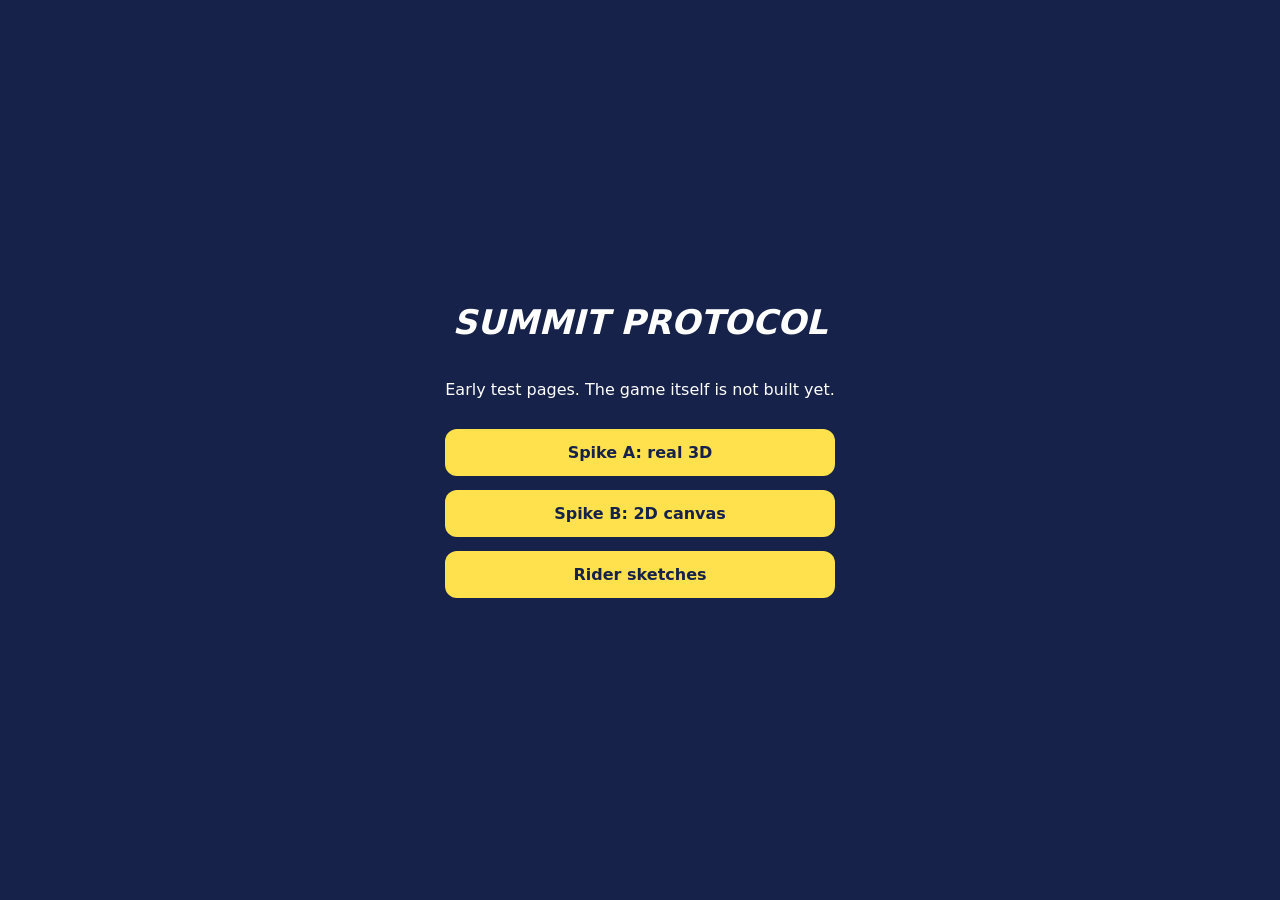
==== index.html @ e4a75405 "Rendering spikes (3D and 2D) and rider look sketches Throwaway test pages for choosing the renderer " ====
<!doctype html>
<html lang="en">
<head>
<meta charset="utf-8">
<meta name="viewport" content="width=device-width,initial-scale=1">
<title>Summit Protocol</title>
<style>body{margin:0;min-height:100vh;display:grid;place-content:center;gap:14px;background:#16224a;color:#fff;font-family:system-ui,sans-serif;text-align:center}
h1{font:italic 900 34px system-ui,sans-serif;margin:0 0 8px}a{display:block;padding:14px 22px;border-radius:12px;background:#ffe14d;color:#16224a;font-weight:800;text-decoration:none}</style>
</head>
<body>
<h1>SUMMIT PROTOCOL</h1>
<p>Early test pages. The game itself is not built yet.</p>
<a href="spikes/spike3d.html">Spike A: real 3D</a>
<a href="spikes/spike2d.html">Spike B: 2D canvas</a>
<a href="spikes/riders.html">Rider sketches</a>
</body>
</html>
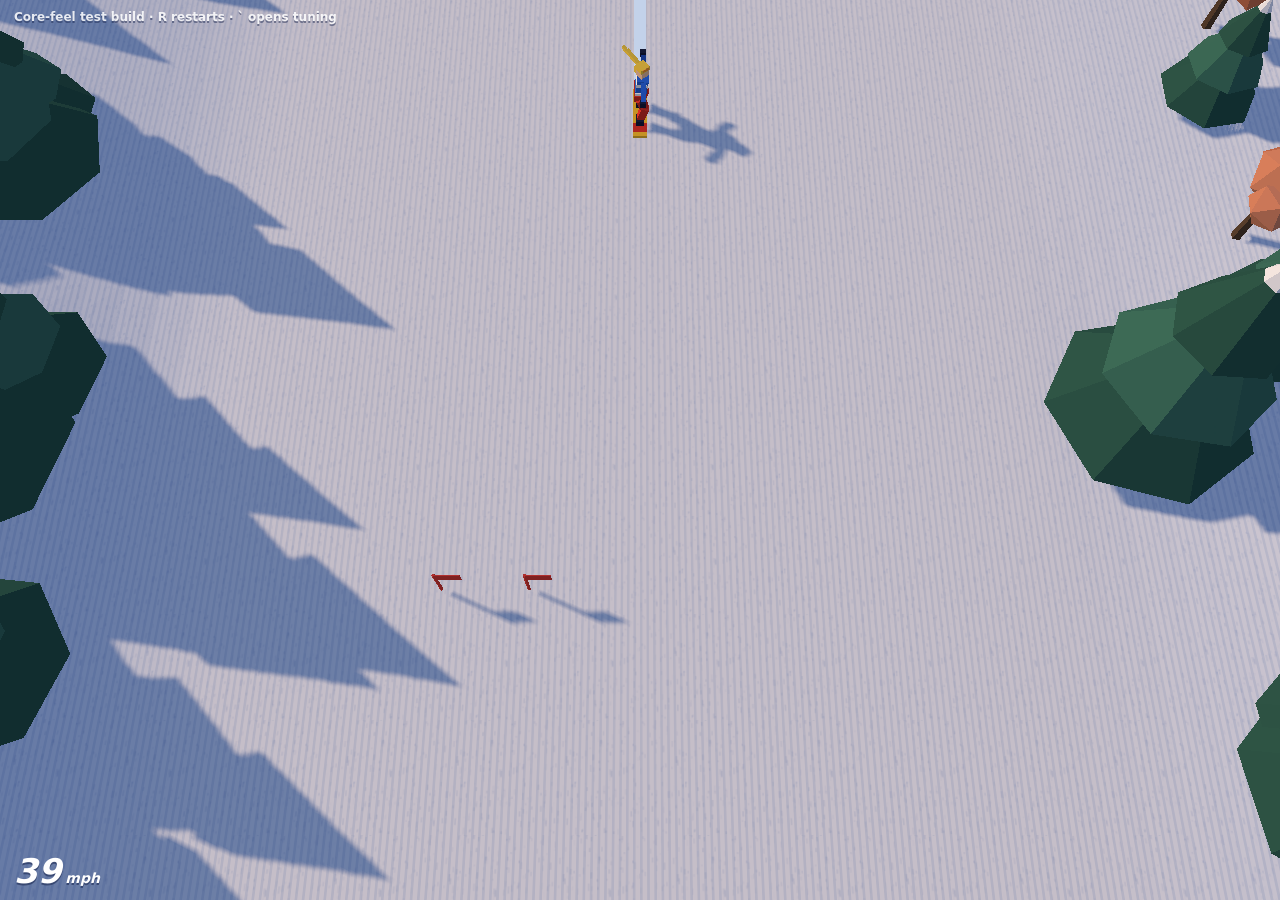
==== commit aeb16b1c: "Core feel: riding, jumps, spins, flips, camera, tuning panel; project docs and milestones Real 3D re" ====
--- a/index.html
+++ b/index.html
@@ -2,16 +2,33 @@
 <html lang="en">
 <head>
 <meta charset="utf-8">
-<meta name="viewport" content="width=device-width,initial-scale=1">
+<meta name="viewport" content="width=device-width,initial-scale=1,viewport-fit=cover,user-scalable=no">
+<meta name="theme-color" content="#16224a">
 <title>Summit Protocol</title>
-<style>body{margin:0;min-height:100vh;display:grid;place-content:center;gap:14px;background:#16224a;color:#fff;font-family:system-ui,sans-serif;text-align:center}
-h1{font:italic 900 34px system-ui,sans-serif;margin:0 0 8px}a{display:block;padding:14px 22px;border-radius:12px;background:#ffe14d;color:#16224a;font-weight:800;text-decoration:none}</style>
+<link rel="stylesheet" href="css/style.css">
 </head>
 <body>
-<h1>SUMMIT PROTOCOL</h1>
-<p>Early test pages. The game itself is not built yet.</p>
-<a href="spikes/spike3d.html">Spike A: real 3D</a>
-<a href="spikes/spike2d.html">Spike B: 2D canvas</a>
-<a href="spikes/riders.html">Rider sketches</a>
+<canvas id="view"></canvas>
+
+<!-- In-run display. Menus and the full HUD are added by later milestones. -->
+<div id="hud">
+  <div id="hud-speed"><span id="speed-value">0</span><small id="speed-unit">mph</small></div>
+  <div id="hud-air"></div>
+  <div id="callout"></div>
+  <div id="charge"><i></i></div>
+  <div id="build-note">Core-feel test build · R restarts · ` opens tuning</div>
+</div>
+
+<!-- Touch controls: shown on touch devices only. -->
+<div id="touch">
+  <button class="pad" data-btn="brake" id="btn-brake">BRAKE</button>
+  <button class="pad" data-btn="boost" id="btn-boost">BOOST</button>
+  <button class="pad big" data-btn="jump" id="btn-jump">JUMP</button>
+</div>
+
+<div id="rotate"><div><b>Turn your phone sideways</b><span>Summit Protocol plays in landscape.</span></div></div>
+<div id="debug" hidden></div>
+
+<script type="module" src="js/main.js"></script>
 </body>
 </html>
--- a/css/style.css
+++ b/css/style.css
@@ -0,0 +1,61 @@
+/* Summit Protocol. System fonts only; animate only transform and opacity. */
+:root {
+  --ink: #16224a;
+  --hot: #ffe14d;
+  --pink: #e5246f;
+  --blue: #2f6fe4;
+  --safe-l: env(safe-area-inset-left, 0px);
+  --safe-r: env(safe-area-inset-right, 0px);
+  --safe-t: env(safe-area-inset-top, 0px);
+  --safe-b: env(safe-area-inset-bottom, 0px);
+  --display: italic 900 1em "Arial Black", "Segoe UI Black", system-ui, sans-serif;
+}
+* { box-sizing: border-box; }
+html, body { margin: 0; height: 100%; overflow: hidden; background: #dfe7f3; font-family: system-ui, sans-serif;
+  touch-action: none; user-select: none; -webkit-user-select: none; -webkit-touch-callout: none; overscroll-behavior: none; }
+#view { position: fixed; inset: 0; width: 100%; height: 100%; display: block; }
+
+/* ---- in-run display ---- */
+#hud { position: fixed; inset: 0; pointer-events: none; color: #fff; text-shadow: 0 2px 0 rgba(22, 34, 74, .55); }
+#hud-speed { position: absolute; left: calc(14px + var(--safe-l)); bottom: calc(12px + var(--safe-b)); font: var(--display); font-size: 34px; line-height: 1; }
+#hud-speed small { font-size: 14px; margin-left: 4px; }
+#hud-air { position: absolute; right: calc(14px + var(--safe-r)); top: calc(10px + var(--safe-t)); font-weight: 700; font-size: 13px; text-align: right; }
+#callout { position: absolute; left: 0; right: 0; top: 16%; text-align: center; font: var(--display); font-size: clamp(30px, 9vh, 64px);
+  color: var(--hot); -webkit-text-stroke: 2px var(--pink); text-shadow: 0 4px 0 var(--ink); opacity: 0; transform: scale(.6) skewX(-6deg); }
+#callout.show { animation: callout 1.5s ease-out both; }
+@keyframes callout {
+  0% { opacity: 0; transform: scale(.5) skewX(-6deg); }
+  12% { opacity: 1; transform: scale(1.15) skewX(-6deg); }
+  22% { transform: scale(1) skewX(-6deg); }
+  75% { opacity: 1; transform: scale(1) skewX(-6deg); }
+  100% { opacity: 0; transform: scale(1.05) translateY(-12px) skewX(-6deg); }
+}
+#charge { position: absolute; left: 50%; top: 9%; width: 120px; height: 8px; margin-left: -60px; border-radius: 4px; background: rgba(22, 34, 74, .35); opacity: 0; overflow: hidden; }
+#charge i { display: block; height: 100%; width: 100%; background: var(--hot); transform-origin: left; transform: scaleX(0); }
+#build-note { position: absolute; left: calc(14px + var(--safe-l)); top: calc(10px + var(--safe-t)); font-size: 12px; font-weight: 600; opacity: .85; }
+
+/* ---- touch buttons ---- */
+#touch { display: none; position: fixed; right: calc(14px + var(--safe-r)); bottom: calc(14px + var(--safe-b)); gap: 10px; align-items: flex-end; }
+@media (pointer: coarse) { #touch { display: flex; } }
+.pad { width: 68px; height: 68px; border-radius: 50%; border: 3px solid #fff; background: rgba(22, 34, 74, .45); color: #fff;
+  font: var(--display); font-size: 12px; touch-action: none; padding: 0; }
+.pad.big { width: 92px; height: 92px; font-size: 16px; background: rgba(229, 36, 111, .7); }
+.pad.down { transform: scale(.92); background: var(--hot); color: var(--ink); }
+
+/* ---- rotate prompt: phones in portrait ---- */
+#rotate { display: none; position: fixed; inset: 0; background: var(--ink); color: #fff; place-items: center; text-align: center; padding: 24px; z-index: 50; }
+#rotate b { display: block; font: var(--display); font-size: 26px; margin-bottom: 8px; }
+@media (orientation: portrait) and (pointer: coarse) { #rotate { display: grid; } }
+
+/* ---- tuning panel ---- */
+#debug { position: fixed; top: 0; right: 0; bottom: 0; width: min(340px, 90vw); overflow-y: auto; background: rgba(16, 22, 48, .93); color: #fff;
+  font-size: 12px; padding: 10px 12px calc(12px + var(--safe-b)); z-index: 40; touch-action: pan-y; user-select: text; -webkit-user-select: text; }
+#debug h3 { margin: 12px 0 4px; font: var(--display); font-size: 14px; color: var(--hot); text-transform: uppercase; }
+#debug label { display: flex; justify-content: space-between; align-items: center; gap: 8px; padding: 2px 0; }
+#debug label.changed span { color: var(--hot); }
+#debug input { width: 84px; background: #0b1024; color: #fff; border: 1px solid #44508a; border-radius: 4px; padding: 3px 5px; font: inherit; }
+#debug .bar { display: flex; gap: 6px; flex-wrap: wrap; position: sticky; top: -10px; background: rgba(16, 22, 48, .98); padding: 8px 0; }
+#debug button { background: var(--blue); color: #fff; border: 0; border-radius: 6px; padding: 6px 10px; font: inherit; font-weight: 700; }
+#debug .fps { margin-left: auto; align-self: center; opacity: .8; }
+
+@media (prefers-reduced-motion: reduce) { #callout.show { animation-duration: .01s; opacity: 1; } }
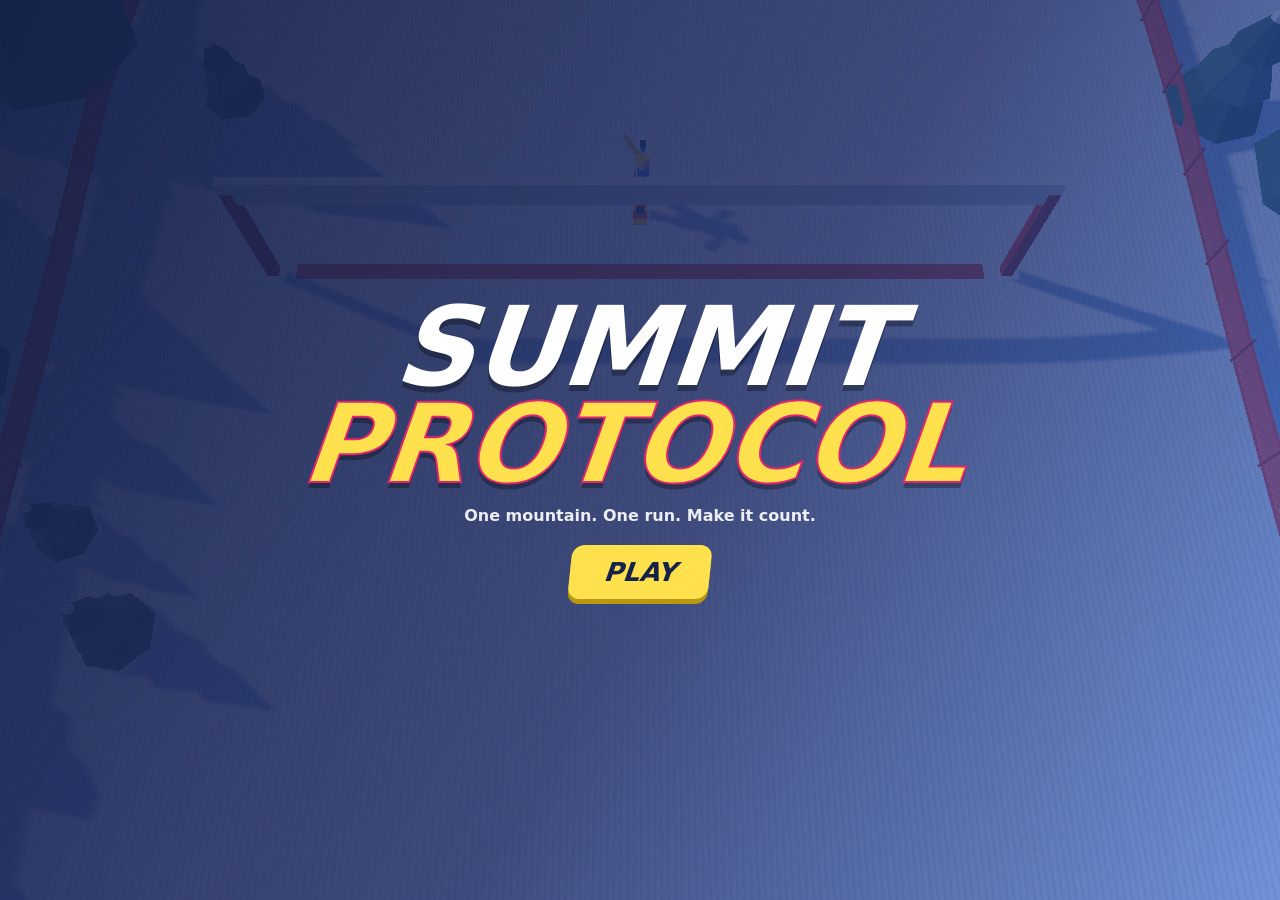
==== commit 59cab82d: "Menus, Race and Tricks Run modes, power meter Title > mode > level > rider screens, pause and result" ====
--- a/index.html
+++ b/index.html
@@ -7,23 +7,80 @@
 <title>Summit Protocol</title>
 <link rel="stylesheet" href="css/style.css">
 </head>
-<body>
+<body class="in-menu">
 <canvas id="view"></canvas>
 
-<!-- In-run display. Menus and the full HUD are added by later milestones. -->
+<!-- In-run display -->
 <div id="hud">
+  <button id="btn-pause" aria-label="Pause">II</button>
+  <div id="hud-top"></div>
+  <div id="meter" aria-hidden="true"><i id="meter-fill"></i><b id="meter-mark"></b></div>
   <div id="hud-speed"><span id="speed-value">0</span><small id="speed-unit">mph</small></div>
   <div id="hud-air"></div>
   <div id="callout"></div>
+  <div id="flash"></div>
   <div id="charge"><i></i></div>
-  <div id="build-note">Core-feel test build · R restarts · ` opens tuning</div>
+  <div id="countdown"></div>
 </div>
 
 <!-- Touch controls: shown on touch devices only. -->
 <div id="touch">
+  <button class="pad" data-btn="adrenaline" id="btn-adrenaline">GO!</button>
   <button class="pad" data-btn="brake" id="btn-brake">BRAKE</button>
   <button class="pad" data-btn="boost" id="btn-boost">BOOST</button>
   <button class="pad big" data-btn="jump" id="btn-jump">JUMP</button>
+</div>
+
+<!-- Menus: flat screens over the live mountain. js/ui.js fills the lists. -->
+<div id="menu">
+  <section class="screen" data-screen="title">
+    <div class="title-block">
+      <h1>SUMMIT<br><span>PROTOCOL</span></h1>
+      <p>One mountain. One run. Make it count.</p>
+      <button class="cta" data-go="mode">PLAY</button>
+    </div>
+  </section>
+
+  <section class="screen" data-screen="mode" hidden>
+    <header><button class="back" data-go="title">&lsaquo; Back</button><h2>Choose your run</h2></header>
+    <div class="cards two" id="mode-list"></div>
+  </section>
+
+  <section class="screen" data-screen="level" hidden>
+    <header><button class="back" data-go="mode">&lsaquo; Back</button><h2>Choose a mountain</h2><span class="crumb" id="crumb-level"></span></header>
+    <div class="cards six" id="level-list"></div>
+  </section>
+
+  <section class="screen" data-screen="rider" hidden>
+    <header><button class="back" data-go="level">&lsaquo; Back</button><h2>Choose a rider</h2><span class="crumb" id="crumb-rider"></span></header>
+    <div class="rider-layout">
+      <div id="rider-card"></div>
+      <div class="rider-side">
+        <div class="cards slots" id="rider-list"></div>
+        <button class="cta" id="btn-start">DROP IN</button>
+      </div>
+    </div>
+  </section>
+
+  <section class="screen" data-screen="pause" hidden>
+    <div class="panel">
+      <h2>Paused</h2>
+      <button class="cta" data-act="resume">RESUME</button>
+      <button class="plain" data-act="restart">Restart run</button>
+      <button class="plain" data-act="quit">Quit to menu</button>
+    </div>
+  </section>
+
+  <section class="screen" data-screen="results" hidden>
+    <div class="panel wide">
+      <h2 id="results-title">Finished</h2>
+      <div id="results-body"></div>
+      <div class="row">
+        <button class="cta" data-act="restart">RETRY</button>
+        <button class="plain" data-act="quit">Menu</button>
+      </div>
+    </div>
+  </section>
 </div>
 
 <div id="rotate"><div><b>Turn your phone sideways</b><span>Summit Protocol plays in landscape.</span></div></div>
--- a/css/style.css
+++ b/css/style.css
@@ -1,9 +1,11 @@
 /* Summit Protocol. System fonts only; animate only transform and opacity. */
 :root {
   --ink: #16224a;
+  --ink-2: #22326b;
   --hot: #ffe14d;
   --pink: #e5246f;
   --blue: #2f6fe4;
+  --red: #e0362c;
   --safe-l: env(safe-area-inset-left, 0px);
   --safe-r: env(safe-area-inset-right, 0px);
   --safe-t: env(safe-area-inset-top, 0px);
@@ -13,16 +15,29 @@
 * { box-sizing: border-box; }
 html, body { margin: 0; height: 100%; overflow: hidden; background: #dfe7f3; font-family: system-ui, sans-serif;
   touch-action: none; user-select: none; -webkit-user-select: none; -webkit-touch-callout: none; overscroll-behavior: none; }
+button { font: inherit; color: inherit; cursor: pointer; -webkit-tap-highlight-color: transparent; }
 #view { position: fixed; inset: 0; width: 100%; height: 100%; display: block; }
 
 /* ---- in-run display ---- */
 #hud { position: fixed; inset: 0; pointer-events: none; color: #fff; text-shadow: 0 2px 0 rgba(22, 34, 74, .55); }
-#hud-speed { position: absolute; left: calc(14px + var(--safe-l)); bottom: calc(12px + var(--safe-b)); font: var(--display); font-size: 34px; line-height: 1; }
+body.in-menu #hud, body.in-menu #touch { display: none; }
+#hud-speed { position: absolute; left: calc(46px + var(--safe-l)); bottom: calc(12px + var(--safe-b)); font: var(--display); font-size: 34px; line-height: 1; }
 #hud-speed small { font-size: 14px; margin-left: 4px; }
-#hud-air { position: absolute; right: calc(14px + var(--safe-r)); top: calc(10px + var(--safe-t)); font-weight: 700; font-size: 13px; text-align: right; }
-#callout { position: absolute; left: 0; right: 0; top: 16%; text-align: center; font: var(--display); font-size: clamp(30px, 9vh, 64px);
+#hud-air { position: absolute; left: 0; right: 0; bottom: calc(10px + var(--safe-b)); text-align: center; font-weight: 700; font-size: 13px; }
+#hud-top { position: absolute; right: calc(14px + var(--safe-r)); top: calc(8px + var(--safe-t)); display: flex; gap: 18px; text-align: right; }
+#hud-top div { font: var(--display); font-size: 22px; line-height: 1.05; }
+#hud-top small { display: block; font: 800 10px system-ui, sans-serif; letter-spacing: 1.5px; opacity: .9; }
+#hud-top .bad { color: #ff8f7d; }
+#btn-pause { position: absolute; left: calc(84px + var(--safe-l)); top: calc(8px + var(--safe-t)); width: 38px; height: 38px; border-radius: 10px;
+  border: 2px solid #fff; background: rgba(22, 34, 74, .45); font: 900 14px system-ui, sans-serif; pointer-events: auto; padding: 0; }
+
+#callout { position: absolute; left: 0; right: 0; top: 30%; text-align: center; font: var(--display); font-size: clamp(30px, 9vh, 64px);
   color: var(--hot); -webkit-text-stroke: 2px var(--pink); text-shadow: 0 4px 0 var(--ink); opacity: 0; transform: scale(.6) skewX(-6deg); }
 #callout.show { animation: callout 1.5s ease-out both; }
+#flash { position: absolute; left: 0; right: 0; top: 50%; text-align: center; font: var(--display); font-size: clamp(18px, 5.5vh, 34px); opacity: 0; }
+#flash.show { animation: callout 1.3s ease-out both; }
+#flash.bad { color: #ff5a48; -webkit-text-stroke: 1px #fff; }
+#flash.good { color: #7dffb0; }
 @keyframes callout {
   0% { opacity: 0; transform: scale(.5) skewX(-6deg); }
   12% { opacity: 1; transform: scale(1.15) skewX(-6deg); }
@@ -30,9 +45,20 @@
   75% { opacity: 1; transform: scale(1) skewX(-6deg); }
   100% { opacity: 0; transform: scale(1.05) translateY(-12px) skewX(-6deg); }
 }
+#countdown { position: absolute; inset: 0; display: grid; place-items: center; font: var(--display); font-size: clamp(70px, 30vh, 160px);
+  color: var(--hot); -webkit-text-stroke: 3px var(--pink); text-shadow: 0 6px 0 var(--ink); }
 #charge { position: absolute; left: 50%; top: 9%; width: 120px; height: 8px; margin-left: -60px; border-radius: 4px; background: rgba(22, 34, 74, .35); opacity: 0; overflow: hidden; }
 #charge i { display: block; height: 100%; width: 100%; background: var(--hot); transform-origin: left; transform: scaleX(0); }
-#build-note { position: absolute; left: calc(14px + var(--safe-l)); top: calc(10px + var(--safe-t)); font-size: 12px; font-weight: 600; opacity: .85; }
+
+/* power meter: vertical bar on the left edge, with the 80% mark */
+#meter { position: absolute; left: calc(14px + var(--safe-l)); bottom: calc(14px + var(--safe-b)); width: 18px; height: min(46vh, 190px);
+  border: 3px solid #fff; border-radius: 10px; background: rgba(22, 34, 74, .5); overflow: hidden; }
+#meter-fill { position: absolute; inset: 0; background: var(--blue); transform-origin: bottom; transform: scaleY(0); }
+#meter-mark { position: absolute; left: 0; right: 0; bottom: 80%; height: 2px; background: #fff; opacity: .9; }
+#meter.charged #meter-fill { background: var(--hot); }
+#meter.full #meter-fill, #meter.adrenaline #meter-fill { background: var(--pink); }
+#meter.full { animation: pulse .6s ease-in-out infinite alternate; }
+@keyframes pulse { from { transform: scale(1); } to { transform: scale(1.12); } }
 
 /* ---- touch buttons ---- */
 #touch { display: none; position: fixed; right: calc(14px + var(--safe-r)); bottom: calc(14px + var(--safe-b)); gap: 10px; align-items: flex-end; }
@@ -41,6 +67,73 @@
   font: var(--display); font-size: 12px; touch-action: none; padding: 0; }
 .pad.big { width: 92px; height: 92px; font-size: 16px; background: rgba(229, 36, 111, .7); }
 .pad.down { transform: scale(.92); background: var(--hot); color: var(--ink); }
+#btn-adrenaline { visibility: hidden; background: var(--pink); color: #fff; font-size: 16px; }
+body.meter-full #btn-adrenaline { visibility: visible; }
+
+/* ---- menus ---- */
+#menu { position: fixed; inset: 0; z-index: 20; color: #fff; display: none;
+  background: linear-gradient(120deg, rgba(22, 34, 74, .94), rgba(34, 50, 107, .82) 55%, rgba(47, 111, 228, .55)); }
+body.in-menu #menu { display: block; }
+.screen { position: absolute; inset: 0; display: flex; flex-direction: column;
+  padding: calc(10px + var(--safe-t)) calc(18px + var(--safe-r)) calc(12px + var(--safe-b)) calc(18px + var(--safe-l)); }
+.screen[hidden] { display: none; }
+.screen header { display: flex; align-items: center; gap: 14px; margin-bottom: 10px; flex: none; }
+.screen h2 { margin: 0; font: var(--display); font-size: clamp(20px, 6vh, 30px); text-transform: uppercase; }
+.crumb { margin-left: auto; font-weight: 800; font-size: 12px; letter-spacing: 1px; text-transform: uppercase; background: var(--hot); color: var(--ink); padding: 3px 10px; border-radius: 6px; transform: skewX(-8deg); }
+.back { background: rgba(255, 255, 255, .14); border: 0; border-radius: 8px; padding: 7px 12px; font-weight: 700; }
+.cta { background: var(--hot); color: var(--ink); border: 0; border-radius: 12px; padding: 12px 34px; font: var(--display); font-size: clamp(18px, 5.5vh, 26px);
+  box-shadow: 0 5px 0 #b8990f; transform: skewX(-6deg); }
+.cta:active { transform: skewX(-6deg) translateY(3px); }
+.plain { background: rgba(255, 255, 255, .14); border: 0; border-radius: 10px; padding: 10px 20px; font-weight: 700; }
+button:focus-visible { outline: 3px solid #fff; outline-offset: 2px; }
+
+.title-block { margin: auto; text-align: center; }
+.title-block h1 { margin: 0; font: var(--display); font-size: clamp(44px, 19vh, 110px); line-height: .88; letter-spacing: -1px; transform: skewX(-6deg); text-shadow: 0 6px 0 rgba(0, 0, 0, .3); }
+.title-block h1 span { color: var(--hot); -webkit-text-stroke: 2px var(--pink); }
+.title-block p { margin: 14px 0 20px; font-weight: 600; opacity: .9; }
+
+.cards { flex: 1; min-height: 0; display: grid; gap: 12px; }
+.cards.two { grid-template-columns: 1fr 1fr; }
+.cards.six { grid-template-columns: repeat(3, 1fr); grid-template-rows: 1fr 1fr; }
+.card { position: relative; text-align: left; border: 3px solid rgba(255, 255, 255, .25); border-radius: 16px; background: rgba(255, 255, 255, .1);
+  padding: 12px 14px; display: flex; flex-direction: column; min-height: 0; overflow: hidden; }
+.card:not(.locked):hover, .card.selected { border-color: var(--hot); background: rgba(255, 255, 255, .18); }
+.card h3 { margin: 0 0 4px; font: var(--display); font-size: clamp(18px, 6vh, 30px); text-transform: uppercase; }
+.card p { margin: 0; font-size: 13px; line-height: 1.35; opacity: .9; }
+.card .best { margin-top: auto; padding-top: 8px; font-weight: 800; font-size: 13px; }
+.card .best b { color: var(--hot); font: var(--display); font-size: 18px; margin-left: 6px; }
+.card .num { position: absolute; right: 10px; top: 6px; font: var(--display); font-size: 34px; opacity: .22; }
+.card.locked { opacity: .5; cursor: default; align-items: center; justify-content: center; text-align: center; border-style: dashed; }
+.card.locked h3 { font-size: 15px; }
+.card.locked p { font-size: 11px; letter-spacing: 1.5px; text-transform: uppercase; }
+.card .icon { font: var(--display); font-size: clamp(30px, 12vh, 60px); color: var(--hot); line-height: 1; margin-bottom: 4px; }
+
+.rider-layout { flex: 1; min-height: 0; display: grid; grid-template-columns: minmax(0, 1.5fr) minmax(0, 1fr); gap: 14px; }
+#rider-card { display: flex; gap: 12px; border: 3px solid var(--hot); border-radius: 16px; background: rgba(255, 255, 255, .14); padding: 10px 14px; min-height: 0; }
+#rider-card svg { height: 100%; width: auto; flex: none; }
+#rider-card .info { flex: 1; min-width: 0; display: flex; flex-direction: column; justify-content: center; }
+#rider-card h3 { margin: 0; font: var(--display); font-size: clamp(18px, 6vh, 28px); text-transform: uppercase; }
+#rider-card em { font-size: 13px; opacity: .85; margin-bottom: 8px; }
+.stat { display: grid; grid-template-columns: 62px 1fr; align-items: center; gap: 8px; font-size: 11px; font-weight: 800; letter-spacing: 1px; text-transform: uppercase; margin: 2px 0; }
+.stat i { display: block; height: 9px; border-radius: 5px; background: rgba(255, 255, 255, .2); overflow: hidden; }
+.stat i b { display: block; height: 100%; background: var(--hot); transform-origin: left; }
+.kit { margin-top: 8px; font-size: 12px; opacity: .85; }
+.rider-side { display: flex; flex-direction: column; gap: 12px; min-height: 0; }
+.cards.slots { grid-template-columns: repeat(3, 1fr); }
+.rider-side .cta { align-self: flex-end; }
+
+.panel { margin: auto; background: rgba(16, 22, 48, .9); border: 3px solid rgba(255, 255, 255, .25); border-radius: 18px; padding: 16px 26px; text-align: center;
+  display: flex; flex-direction: column; gap: 10px; align-items: center; min-width: min(300px, 80vw); max-height: 100%; }
+.panel.wide { min-width: min(460px, 92vw); }
+.panel .row { display: flex; gap: 12px; align-items: center; margin-top: 4px; }
+#results-body { width: 100%; }
+.res-big { font: var(--display); font-size: clamp(34px, 13vh, 60px); color: var(--hot); line-height: 1; }
+.res-line { display: flex; justify-content: space-between; gap: 20px; font-weight: 700; font-size: 14px; padding: 2px 0; }
+.res-line.bad { color: #ff8f7d; }
+.medal { display: inline-block; font: var(--display); font-size: 16px; padding: 3px 14px; border-radius: 8px; transform: skewX(-8deg); margin: 6px 0 4px; color: var(--ink); }
+.medal.gold { background: #ffd23d; } .medal.silver { background: #d6dde8; } .medal.bronze { background: #e09a5a; } .medal.none { background: rgba(255, 255, 255, .18); color: #fff; }
+.targets { font-size: 12px; opacity: .8; margin-top: 4px; }
+.newbest { color: #7dffb0; font-weight: 900; letter-spacing: 1px; }
 
 /* ---- rotate prompt: phones in portrait ---- */
 #rotate { display: none; position: fixed; inset: 0; background: var(--ink); color: #fff; place-items: center; text-align: center; padding: 24px; z-index: 50; }
@@ -58,4 +151,7 @@
 #debug button { background: var(--blue); color: #fff; border: 0; border-radius: 6px; padding: 6px 10px; font: inherit; font-weight: 700; }
 #debug .fps { margin-left: auto; align-self: center; opacity: .8; }
 
-@media (prefers-reduced-motion: reduce) { #callout.show { animation-duration: .01s; opacity: 1; } }
+@media (prefers-reduced-motion: reduce) {
+  #callout.show, #flash.show { animation-duration: .01s; opacity: 1; }
+  #meter.full { animation: none; }
+}
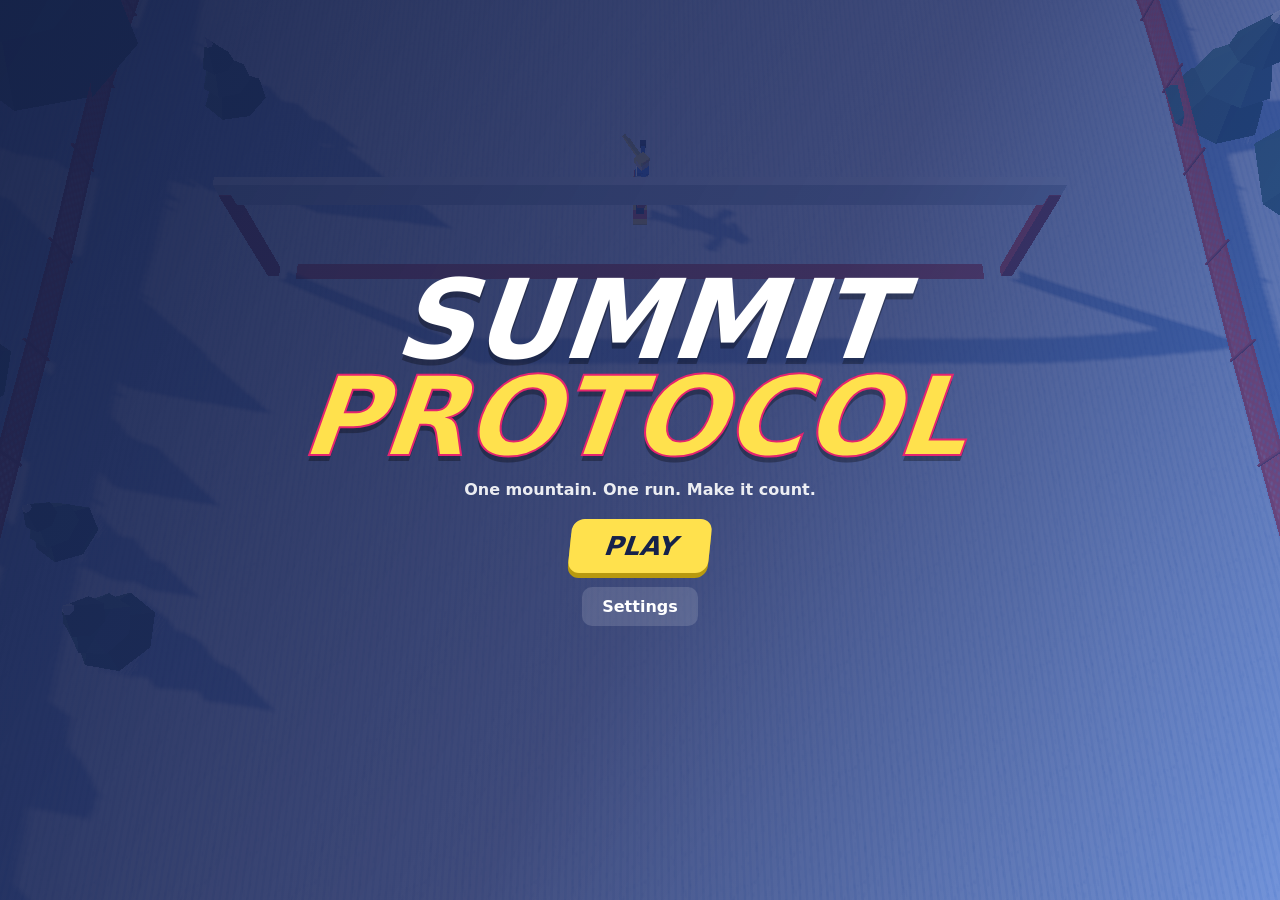
==== commit 3a4fb077: "Settings with Controls views and key remapping; adrenaline circle under the meter; adrenaline 7 s Co" ====
--- a/index.html
+++ b/index.html
@@ -14,7 +14,10 @@
 <div id="hud">
   <button id="btn-pause" aria-label="Pause">II</button>
   <div id="hud-top"></div>
-  <div id="meter" aria-hidden="true"><i id="meter-fill"></i><b id="meter-mark"></b></div>
+  <div id="meter-wrap">
+    <div id="meter" aria-hidden="true"><i id="meter-fill"></i><b id="meter-mark"></b></div>
+    <button id="btn-adrenaline" data-btn="adrenaline" aria-label="Fire adrenaline"></button>
+  </div>
   <div id="hud-speed"><span id="speed-value">0</span><small id="speed-unit">mph</small></div>
   <div id="hud-air"></div>
   <div id="callout"></div>
@@ -25,7 +28,6 @@
 
 <!-- Touch controls: shown on touch devices only. -->
 <div id="touch">
-  <button class="pad" data-btn="adrenaline" id="btn-adrenaline">GO!</button>
   <button class="pad" data-btn="brake" id="btn-brake">BRAKE</button>
   <button class="pad" data-btn="boost" id="btn-boost">BOOST</button>
   <button class="pad big" data-btn="jump" id="btn-jump">JUMP</button>
@@ -38,6 +40,7 @@
       <h1>SUMMIT<br><span>PROTOCOL</span></h1>
       <p>One mountain. One run. Make it count.</p>
       <button class="cta" data-go="mode">PLAY</button>
+      <div><button class="plain" data-settings>Settings</button></div>
     </div>
   </section>
 
@@ -67,8 +70,49 @@
       <h2>Paused</h2>
       <button class="cta" data-act="resume">RESUME</button>
       <button class="plain" data-act="restart">Restart run</button>
+      <button class="plain" data-settings>Settings</button>
       <button class="plain" data-act="quit">Quit to menu</button>
     </div>
+  </section>
+
+  <section class="screen" data-screen="settings" hidden>
+    <header><button class="back" data-back>&lsaquo; Back</button><h2>Settings</h2></header>
+    <div class="settings-body">
+      <h3>Controls</h3>
+      <div class="cards two">
+        <button class="card" data-go="controls-mobile">
+          <div class="icon">&#9757;</div><h3>View controls: Mobile</h3><p>The touch gestures and on-screen buttons.</p>
+        </button>
+        <button class="card" data-go="controls-web">
+          <div class="icon">&#9000;</div><h3>View controls: Web browser</h3><p>The keyboard keys. Change any of them.</p>
+        </button>
+      </div>
+    </div>
+  </section>
+
+  <section class="screen" data-screen="controls-mobile" hidden>
+    <header><button class="back" data-go="settings">&lsaquo; Back</button><h2>Mobile controls</h2></header>
+    <div class="gestures">
+      <div class="gesture"><svg viewBox="0 0 60 40"><circle cx="30" cy="22" r="7"/><path d="M18 22H6m0 0 5-5m-5 5 5 5M42 22h12m0 0-5-5m5 5-5 5"/></svg>
+        <b>Carve</b><span>Hold anywhere and drag your thumb left or right. Further is sharper.</span></div>
+      <div class="gesture"><svg viewBox="0 0 60 40"><circle cx="30" cy="20" r="13"/><text x="30" y="24">JUMP</text></svg>
+        <b>Jump</b><span>Hold JUMP to crouch, release at the lip to pop. Longer hold, higher pop.</span></div>
+      <div class="gesture"><svg viewBox="0 0 60 40"><path d="M42 20a12 12 0 1 1-4-9"/><path d="M38 4v8h8"/><circle cx="30" cy="20" r="3"/></svg>
+        <b>Spin</b><span>In the air, circle a finger fast. Faster circles spin faster, either direction, up to 2160.</span></div>
+      <div class="gesture"><svg viewBox="0 0 60 40"><path d="M20 34V8m0 0-6 6m6-6 6 6M40 6v26m0 0-6-6m6 6 6-6"/></svg>
+        <b>Flip</b><span>In the air, swipe up for a front flip or down for a back flip.</span></div>
+      <div class="gesture"><svg viewBox="0 0 60 40"><circle cx="18" cy="20" r="11"/><circle cx="42" cy="20" r="11"/><text x="18" y="23" class="sm">BOOST</text><text x="42" y="23" class="sm">BRAKE</text></svg>
+        <b>Boost and brake</b><span>Hold BOOST to speed up or BRAKE to slow down. You never stop completely.</span></div>
+      <div class="gesture"><svg viewBox="0 0 60 40"><rect x="26" y="2" width="8" height="24" rx="4"/><circle cx="30" cy="32" r="6" class="hot"/></svg>
+        <b>Adrenaline</b><span>When the meter is full, the circle under it glows red and pulses. Tap it.</span></div>
+    </div>
+  </section>
+
+  <section class="screen" data-screen="controls-web" hidden>
+    <header><button class="back" data-go="settings">&lsaquo; Back</button><h2>Keyboard controls</h2>
+      <button class="plain small" id="keys-reset">Reset to defaults</button></header>
+    <div id="key-note">Select a key to change it, then press the new key. Esc cancels.</div>
+    <div id="key-list"></div>
   </section>
 
   <section class="screen" data-screen="results" hidden>
--- a/css/style.css
+++ b/css/style.css
@@ -21,7 +21,7 @@
 /* ---- in-run display ---- */
 #hud { position: fixed; inset: 0; pointer-events: none; color: #fff; text-shadow: 0 2px 0 rgba(22, 34, 74, .55); }
 body.in-menu #hud, body.in-menu #touch { display: none; }
-#hud-speed { position: absolute; left: calc(46px + var(--safe-l)); bottom: calc(12px + var(--safe-b)); font: var(--display); font-size: 34px; line-height: 1; }
+#hud-speed { position: absolute; left: calc(60px + var(--safe-l)); bottom: calc(12px + var(--safe-b)); font: var(--display); font-size: 34px; line-height: 1; }
 #hud-speed small { font-size: 14px; margin-left: 4px; }
 #hud-air { position: absolute; left: 0; right: 0; bottom: calc(10px + var(--safe-b)); text-align: center; font-weight: 700; font-size: 13px; }
 #hud-top { position: absolute; right: calc(14px + var(--safe-r)); top: calc(8px + var(--safe-t)); display: flex; gap: 18px; text-align: right; }
@@ -51,14 +51,23 @@
 #charge i { display: block; height: 100%; width: 100%; background: var(--hot); transform-origin: left; transform: scaleX(0); }
 
 /* power meter: vertical bar on the left edge, with the 80% mark */
-#meter { position: absolute; left: calc(14px + var(--safe-l)); bottom: calc(14px + var(--safe-b)); width: 18px; height: min(46vh, 190px);
-  border: 3px solid #fff; border-radius: 10px; background: rgba(22, 34, 74, .5); overflow: hidden; }
+#meter-wrap { position: absolute; left: calc(10px + var(--safe-l)); bottom: calc(10px + var(--safe-b)); display: flex; flex-direction: column; align-items: center; }
+#meter { position: relative; width: 18px; height: min(40vh, 170px); border: 3px solid #fff; border-bottom: 0; border-radius: 10px 10px 0 0; background: rgba(22, 34, 74, .5); overflow: hidden; }
+/* the adrenaline button: a small circle joined to the bottom of the meter */
+#btn-adrenaline { position: relative; width: 38px; height: 38px; margin-top: -3px; padding: 0; border-radius: 50%; border: 3px solid #fff;
+  background: rgba(22, 34, 74, .6); pointer-events: auto; touch-action: none; }
+#btn-adrenaline::before { content: ""; position: absolute; inset: -12px; border-radius: 50%; }                 /* larger touch area */
+#btn-adrenaline::after { content: ""; position: absolute; inset: -3px; border-radius: 50%; border: 3px solid #ff3b30; opacity: 0; }
+body.meter-full #btn-adrenaline, body.meter-adr #btn-adrenaline { background: #ff2d20; }
+body.meter-full #btn-adrenaline { animation: adr-pulse .55s ease-in-out infinite alternate; }
+body.meter-full #btn-adrenaline::after { animation: adr-ring 1.1s ease-out infinite; }
+#btn-adrenaline.down { transform: scale(.9); }
+@keyframes adr-pulse { from { transform: scale(1); } to { transform: scale(1.22); } }
+@keyframes adr-ring { from { opacity: .9; transform: scale(1); } to { opacity: 0; transform: scale(2.1); } }
 #meter-fill { position: absolute; inset: 0; background: var(--blue); transform-origin: bottom; transform: scaleY(0); }
 #meter-mark { position: absolute; left: 0; right: 0; bottom: 80%; height: 2px; background: #fff; opacity: .9; }
 #meter.charged #meter-fill { background: var(--hot); }
 #meter.full #meter-fill, #meter.adrenaline #meter-fill { background: var(--pink); }
-#meter.full { animation: pulse .6s ease-in-out infinite alternate; }
-@keyframes pulse { from { transform: scale(1); } to { transform: scale(1.12); } }
 
 /* ---- touch buttons ---- */
 #touch { display: none; position: fixed; right: calc(14px + var(--safe-r)); bottom: calc(14px + var(--safe-b)); gap: 10px; align-items: flex-end; }
@@ -67,8 +76,6 @@
   font: var(--display); font-size: 12px; touch-action: none; padding: 0; }
 .pad.big { width: 92px; height: 92px; font-size: 16px; background: rgba(229, 36, 111, .7); }
 .pad.down { transform: scale(.92); background: var(--hot); color: var(--ink); }
-#btn-adrenaline { visibility: hidden; background: var(--pink); color: #fff; font-size: 16px; }
-body.meter-full #btn-adrenaline { visibility: visible; }
 
 /* ---- menus ---- */
 #menu { position: fixed; inset: 0; z-index: 20; color: #fff; display: none;
@@ -135,6 +142,30 @@
 .targets { font-size: 12px; opacity: .8; margin-top: 4px; }
 .newbest { color: #7dffb0; font-weight: 900; letter-spacing: 1px; }
 
+/* ---- settings and controls ---- */
+.title-block .plain { margin-top: 14px; }
+.plain.small { margin-left: auto; padding: 6px 12px; font-size: 12px; }
+.settings-body { flex: 1; min-height: 0; display: flex; flex-direction: column; }
+.settings-body > h3 { margin: 0 0 6px; font: 800 12px system-ui, sans-serif; letter-spacing: 2px; text-transform: uppercase; opacity: .8; }
+.settings-body .card h3 { font-size: clamp(15px, 4.6vh, 22px); }
+.gestures { flex: 1; min-height: 0; display: grid; grid-template-columns: repeat(3, 1fr); grid-auto-rows: 1fr; gap: 10px; }
+.gesture { border: 2px solid rgba(255, 255, 255, .22); border-radius: 14px; background: rgba(255, 255, 255, .09); padding: 8px 12px;
+  display: grid; grid-template-columns: 62px 1fr; column-gap: 10px; align-content: center; min-height: 0; }
+.gesture svg { grid-row: span 2; width: 62px; height: auto; align-self: center; fill: none; stroke: var(--hot); stroke-width: 2.5; stroke-linecap: round; stroke-linejoin: round; }
+.gesture svg text { fill: var(--hot); stroke: none; font: 900 8px system-ui, sans-serif; text-anchor: middle; }
+.gesture svg text.sm { font-size: 5.5px; }
+.gesture svg .hot { fill: #ff2d20; stroke: #fff; }
+.gesture b { font: var(--display); font-size: 15px; text-transform: uppercase; align-self: end; }
+.gesture span { font-size: 12px; line-height: 1.3; opacity: .9; }
+#key-note { font-size: 12px; opacity: .85; margin-bottom: 8px; min-height: 16px; }
+#key-note.warn { color: var(--hot); opacity: 1; font-weight: 700; }
+#key-list { flex: 1; min-height: 0; display: grid; grid-template-columns: 1fr 1fr; grid-auto-rows: 1fr; gap: 6px 14px; }
+.key-row { display: grid; grid-template-columns: 1fr auto; align-items: center; gap: 10px; border-radius: 10px; background: rgba(255, 255, 255, .09); padding: 4px 6px 4px 12px; min-height: 0; }
+.key-row b { display: block; font-size: 14px; }
+.key-row small { display: block; font-size: 11px; opacity: .75; }
+.keycap { min-width: 92px; border: 2px solid #fff; border-bottom-width: 5px; border-radius: 8px; background: rgba(22, 34, 74, .7); padding: 5px 10px; font: 800 14px system-ui, sans-serif; }
+.keycap.listening { background: var(--hot); color: var(--ink); border-color: #b8990f; }
+
 /* ---- rotate prompt: phones in portrait ---- */
 #rotate { display: none; position: fixed; inset: 0; background: var(--ink); color: #fff; place-items: center; text-align: center; padding: 24px; z-index: 50; }
 #rotate b { display: block; font: var(--display); font-size: 26px; margin-bottom: 8px; }
@@ -153,5 +184,5 @@
 
 @media (prefers-reduced-motion: reduce) {
   #callout.show, #flash.show { animation-duration: .01s; opacity: 1; }
-  #meter.full { animation: none; }
+  body.meter-full #btn-adrenaline, body.meter-full #btn-adrenaline::after { animation: none; }
 }
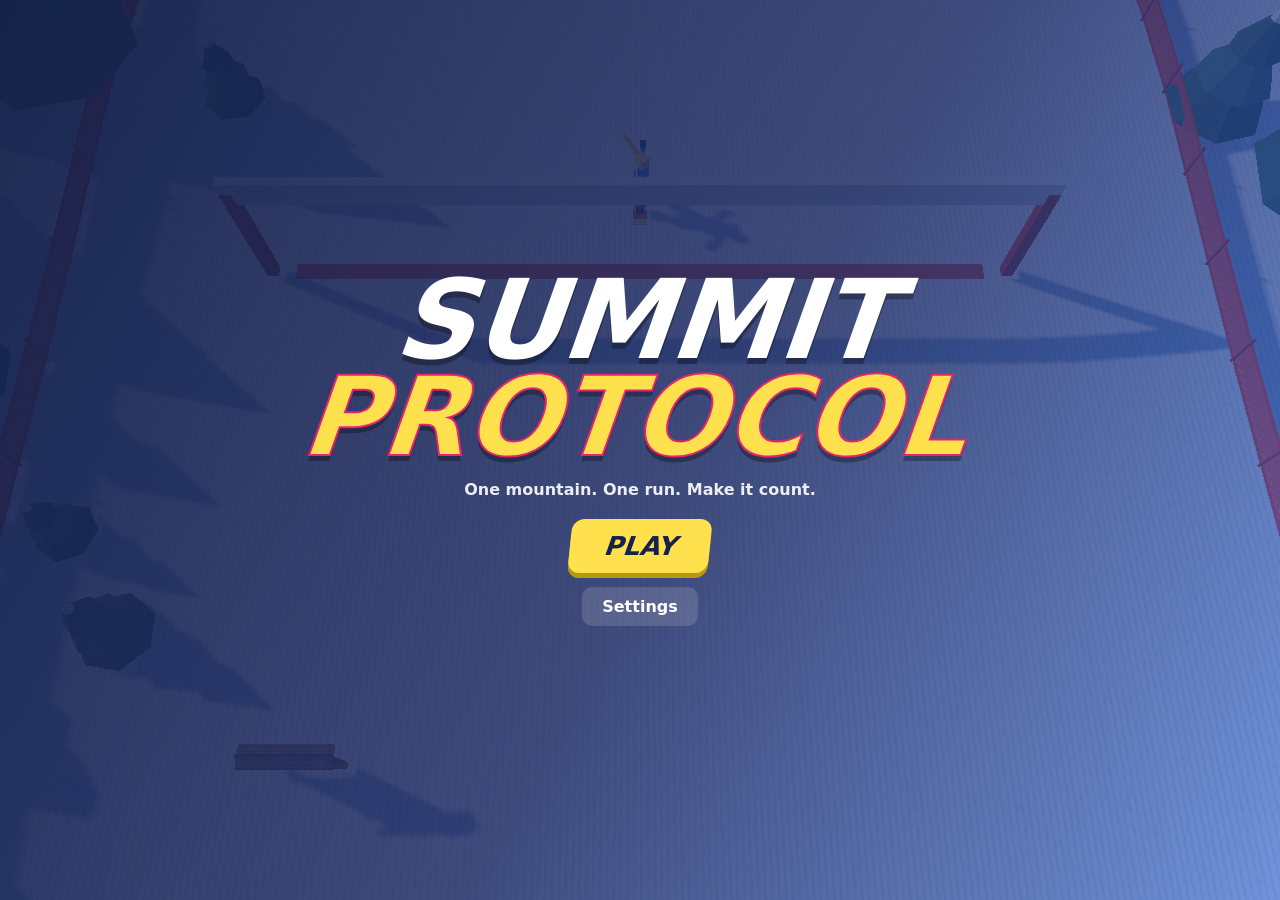
==== commit e7663741: "Milestone 8: sound effects, synthesized with Web Audio All 29 sounds from the owner's rewritten mile" ====
--- a/index.html
+++ b/index.html
@@ -78,6 +78,11 @@
   <section class="screen" data-screen="settings" hidden>
     <header><button class="back" data-back>&lsaquo; Back</button><h2>Settings</h2></header>
     <div class="settings-body">
+      <h3>Sound</h3>
+      <div class="sound-row">
+        <button class="toggle" id="sound-on" aria-pressed="true">Sound on</button>
+        <label>Volume <input type="range" id="sound-vol" min="0" max="1" step="0.05" aria-label="Volume"></label>
+      </div>
       <h3>Controls</h3>
       <div class="cards two">
         <button class="card" data-go="controls-mobile">
--- a/css/style.css
+++ b/css/style.css
@@ -1,5 +1,6 @@
 /* Summit Protocol. System fonts only; animate only transform and opacity. */
 :root {
+  --adr-beat: 1.1s;   /* overwritten at start-up from meter.readyBeat */
   --ink: #16224a;
   --ink-2: #22326b;
   --hot: #ffe14d;
@@ -59,8 +60,9 @@
 #btn-adrenaline::before { content: ""; position: absolute; inset: -12px; border-radius: 50%; }                 /* larger touch area */
 #btn-adrenaline::after { content: ""; position: absolute; inset: -3px; border-radius: 50%; border: 3px solid #ff3b30; opacity: 0; }
 body.meter-full #btn-adrenaline, body.meter-adr #btn-adrenaline { background: #ff2d20; }
-body.meter-full #btn-adrenaline { animation: adr-pulse .55s ease-in-out infinite alternate; }
-body.meter-full #btn-adrenaline::after { animation: adr-ring 1.1s ease-out infinite; }
+/* --adr-beat is set from js/tuning.js (meter.readyBeat) by main.js; the ready sound uses the same value */
+body.meter-full #btn-adrenaline { animation: adr-pulse calc(var(--adr-beat) / 2) ease-in-out infinite alternate; }
+body.meter-full #btn-adrenaline::after { animation: adr-ring var(--adr-beat) ease-out infinite; }
 #btn-adrenaline.down { transform: scale(.9); }
 @keyframes adr-pulse { from { transform: scale(1); } to { transform: scale(1.22); } }
 @keyframes adr-ring { from { opacity: .9; transform: scale(1); } to { opacity: 0; transform: scale(2.1); } }
@@ -148,6 +150,12 @@
 .settings-body { flex: 1; min-height: 0; display: flex; flex-direction: column; }
 .settings-body > h3 { margin: 0 0 6px; font: 800 12px system-ui, sans-serif; letter-spacing: 2px; text-transform: uppercase; opacity: .8; }
 .settings-body .card h3 { font-size: clamp(15px, 4.6vh, 22px); }
+.sound-row { display: flex; align-items: center; gap: 18px; margin-bottom: 10px; }
+.sound-row .toggle { min-width: 120px; border: 3px solid #fff; border-radius: 10px; background: var(--hot); color: var(--ink); padding: 6px 14px; font-weight: 800; }
+.sound-row .toggle[aria-pressed="false"] { background: transparent; color: #fff; }
+.sound-row label { display: flex; align-items: center; gap: 10px; font-weight: 700; flex: 1; max-width: 360px; }
+.sound-row input[type="range"] { flex: 1; accent-color: var(--hot); }
+.sound-row input:disabled { opacity: .4; }
 .gestures { flex: 1; min-height: 0; display: grid; grid-template-columns: repeat(3, 1fr); grid-auto-rows: 1fr; gap: 10px; }
 .gesture { border: 2px solid rgba(255, 255, 255, .22); border-radius: 14px; background: rgba(255, 255, 255, .09); padding: 8px 12px;
   display: grid; grid-template-columns: 62px 1fr; column-gap: 10px; align-content: center; min-height: 0; }
